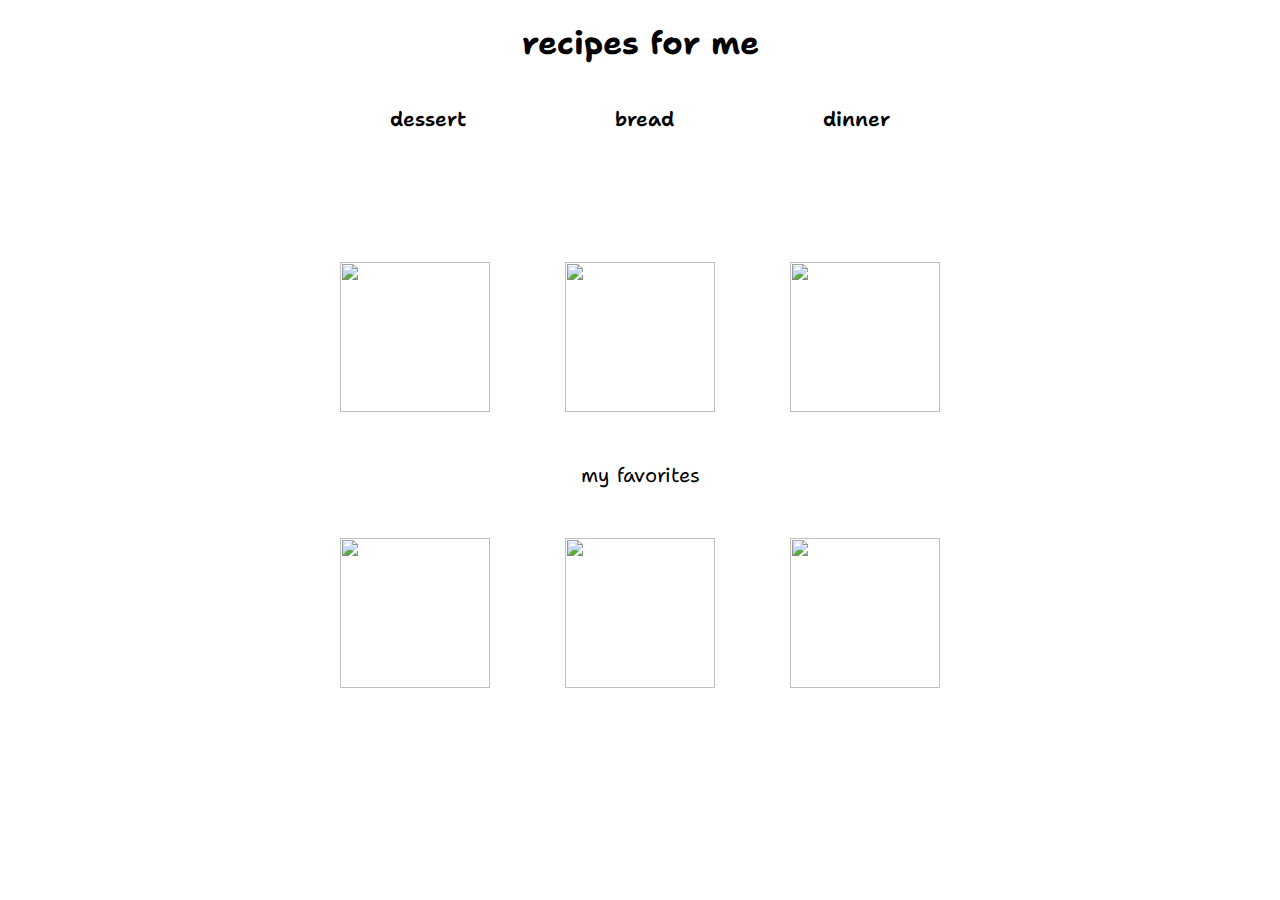
==== src/index.html @ 1fc41c30 "lets recipe" ====
<!DOCTYPE html>
<html lang="en">
<head>
    <meta charset="UTF-8">
    <meta name="viewport" content="width=device-width, initial-scale=1.0">
    <link rel="preconnect" href="https://fonts.googleapis.com">
    <link rel="preconnect" href="https://fonts.gstatic.com" crossorigin>
    <link href="https://fonts.googleapis.com/css2?family=Shantell+Sans:ital,wght@0,300..800;1,300..800&display=swap"
        rel="stylesheet">
    <link href="style.css" rel="stylesheet">
    <title>my recipes</title>
</head>
<body>
    <div class="container">
        <h1 id="title">recipes for me</h1>

        <div class="categories">
            <a href="dessert.html">dessert</a>
            <a href="bread.html">bread</a>
            <a href="dinner.html">dinner</a>
        </div>

        <div class="display">
            <div class="first-group">
                <img class="display-img" src="images/cookies.png">
                <img class="display-img" src="images/brownies.png">
                <img class="display-img" src="images/cinnamonrolls.png">
            </div>
        
            <div id="display-title">my favorites</div>

            <div class="second-group">
                <img class="display-img" src="images/cookies.png">
                <img class="display-img" src="images/brownies.png">
                <img class="display-img" src="images/cinnamonrolls.png">
            </div>
        </div>
    </div>
</body>
</html>
---- src/style.css ----
body {
    margin: 0px;
    padding: 0px;
    font-family: "Shantell Sans", sans-serif;
}

.container {
    display: flex;
    justify-content: center;
    align-items: center;
    flex-direction: column;
    width: 100%;
    height: 100%;
}

a {
    text-decoration: none;
    color: black;
    font-size: 20px;
    margin: 20px;
    font-weight: 600;
}

.categories {
    display: flex;
    justify-content: space-around;
    width: 650px;
    margin-bottom: 100px;
}

.display {
    display: flex;
    flex-direction: column;
    justify-content: center;
    align-items: center;
}

.first-group {
    margin: 10px;
    display: flex;
    width: 600px;
    justify-content: space-between;
}

#display-title {
    margin: 40px;
    font-size: 20px;
}

.second-group {
    margin: 10px;
    display: flex;
    width: 600px;
    justify-content: space-between;
}

.display-img {
    width: 150px;
    height: 150px;
}
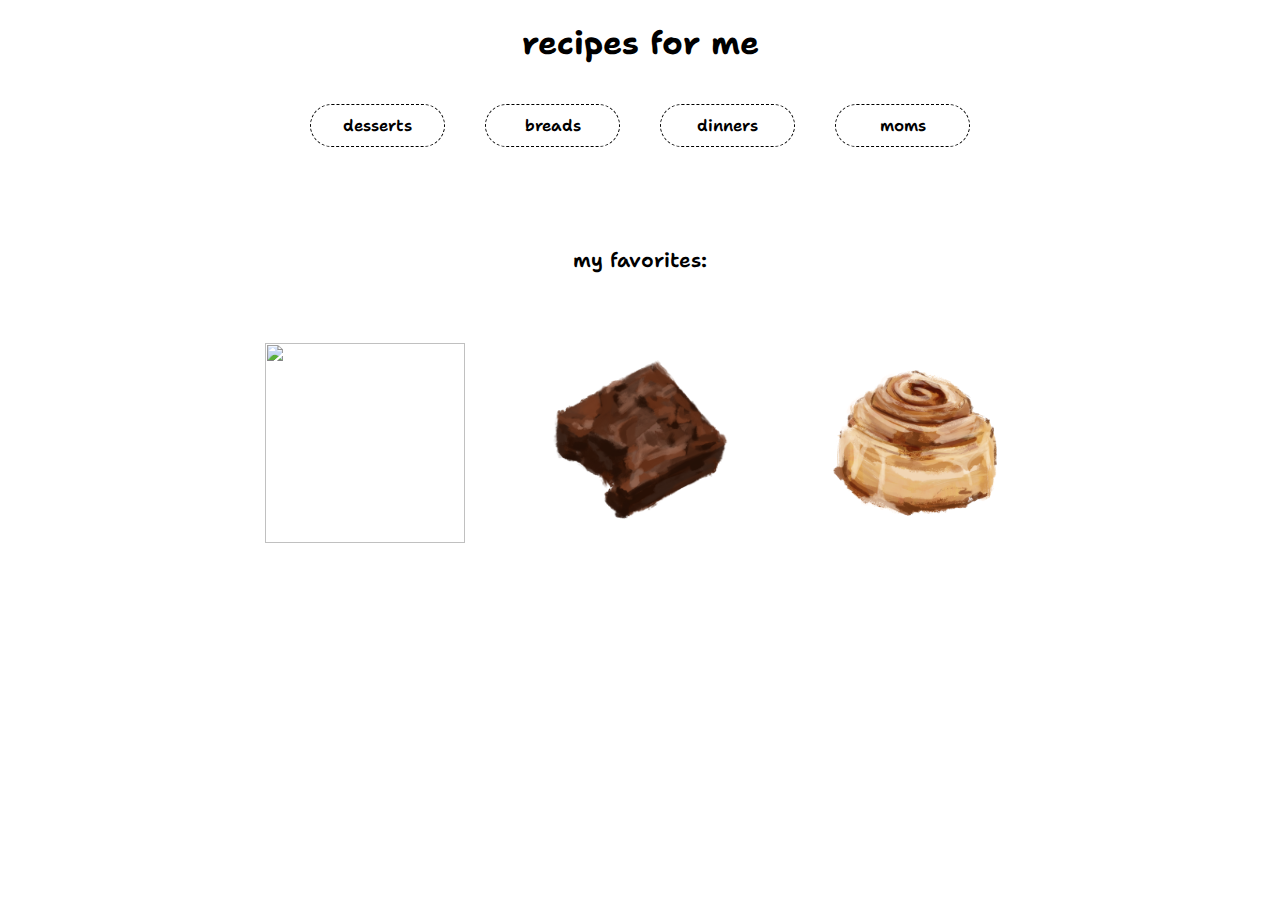
==== commit 662eb5d6: "brownies done" ====
--- a/src/index.html
+++ b/src/index.html
@@ -8,6 +8,7 @@
     <link href="https://fonts.googleapis.com/css2?family=Shantell+Sans:ital,wght@0,300..800;1,300..800&display=swap"
         rel="stylesheet">
     <link href="style.css" rel="stylesheet">
+    <script src="index.js" defer></script>
     <title>my recipes</title>
 </head>
 <body>
@@ -15,26 +16,22 @@
         <h1 id="title">recipes for me</h1>
 
         <div class="categories">
-            <a href="dessert.html">dessert</a>
-            <a href="bread.html">bread</a>
-            <a href="dinner.html">dinner</a>
+            <a href="dessert.html">desserts</a>
+            <a href="bread.html">breads</a>
+            <a href="dinner.html">dinners</a>
+            <a href="moms.html">moms</a>
         </div>
 
         <div class="display">
+            <div id="display-title">my favorites:</div>
             <div class="first-group">
-                <img class="display-img" src="images/cookies.png">
-                <img class="display-img" src="images/brownies.png">
-                <img class="display-img" src="images/cinnamonrolls.png">
-            </div>
-        
-            <div id="display-title">my favorites</div>
-
-            <div class="second-group">
-                <img class="display-img" src="images/cookies.png">
-                <img class="display-img" src="images/brownies.png">
-                <img class="display-img" src="images/cinnamonrolls.png">
+                <img class="display-img" src="images/chococookie.png">
+                <img id="brownie" class="display-img" src="images/brownie.png">
+                <img class="display-img" src="images/cinnamonroll.png">
             </div>
         </div>
+        
+        
     </div>
 </body>
 </html>--- a/src/style.css
+++ b/src/style.css
@@ -16,16 +16,29 @@
 a {
     text-decoration: none;
     color: black;
-    font-size: 20px;
+    font-size: 16px;
     margin: 20px;
     font-weight: 600;
+    border-radius: 24px;
+    border: 1px dashed black;
+    padding: 10px;
+    width: 140px;
+    text-align: center;
+}
+
+a:hover {
+    background-color: rgb(236, 222, 244);
+}
+
+#title {
+    margin-bottom: 20px;
 }
 
 .categories {
     display: flex;
     justify-content: space-around;
-    width: 650px;
-    margin-bottom: 100px;
+    width: 700px;
+    margin-bottom: 40px;
 }
 
 .display {
@@ -38,24 +51,24 @@
 .first-group {
     margin: 10px;
     display: flex;
-    width: 600px;
+    width: 750px;
     justify-content: space-between;
+    align-items: center;
 }
 
 #display-title {
     margin: 40px;
     font-size: 20px;
-}
-
-.second-group {
-    margin: 10px;
-    display: flex;
-    width: 600px;
-    justify-content: space-between;
+    font-weight: 600;
 }
 
 .display-img {
-    width: 150px;
-    height: 150px;
+    width: 200px;
+    height: 200px;
 }
 
+#brownie {
+    width: 240px;
+    height: 240px;
+}
+
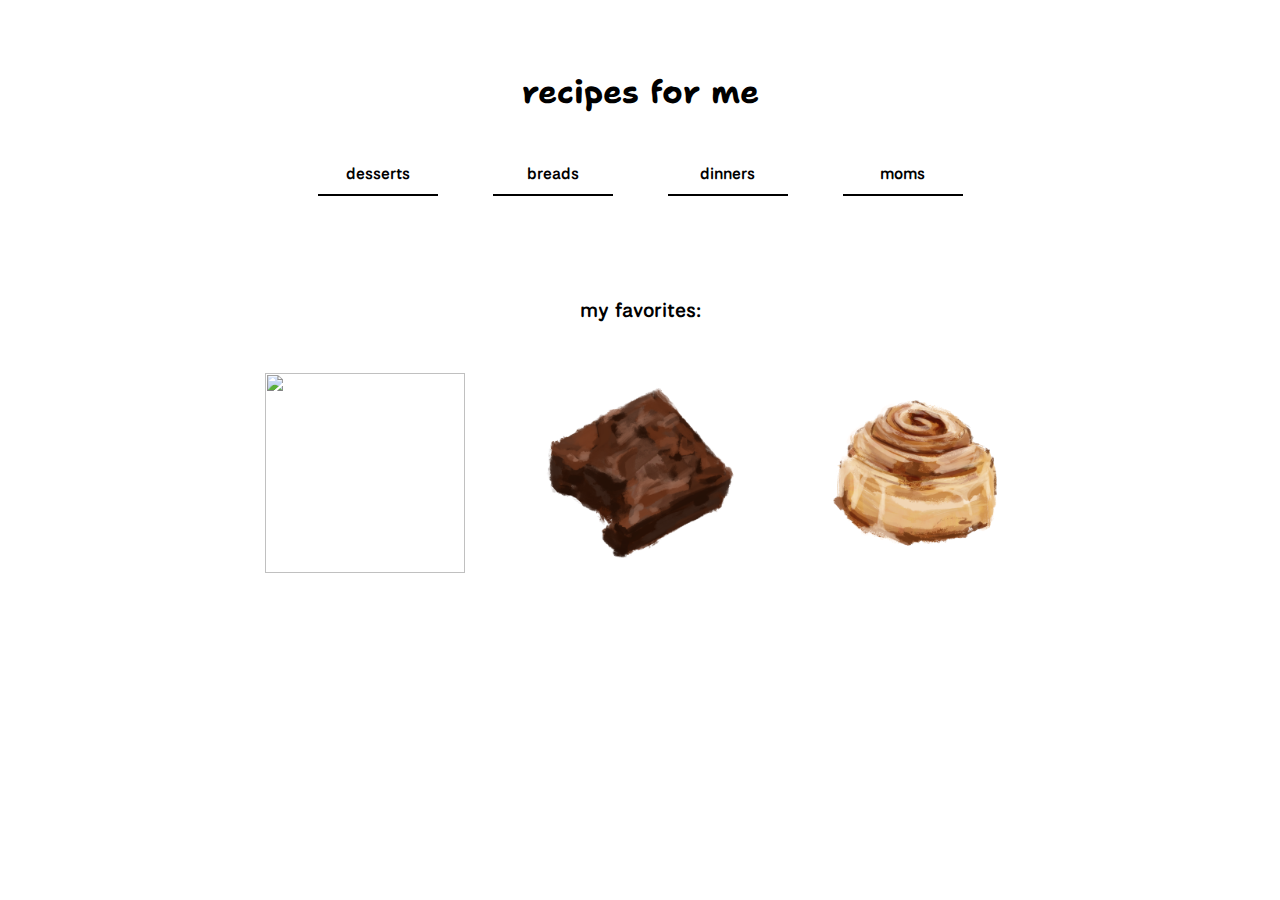
==== commit d65df7a3: "time for the hard part" ====
--- a/src/index.html
+++ b/src/index.html
@@ -7,6 +7,9 @@
     <link rel="preconnect" href="https://fonts.gstatic.com" crossorigin>
     <link href="https://fonts.googleapis.com/css2?family=Shantell+Sans:ital,wght@0,300..800;1,300..800&display=swap"
         rel="stylesheet">
+    <link rel="preconnect" href="https://fonts.googleapis.com">
+    <link rel="preconnect" href="https://fonts.gstatic.com" crossorigin>
+    <link href="https://fonts.googleapis.com/css2?family=National+Park:wght@200..800&display=swap" rel="stylesheet">
     <link href="style.css" rel="stylesheet">
     <script src="index.js" defer></script>
     <title>my recipes</title>
--- a/src/style.css
+++ b/src/style.css
@@ -1,7 +1,7 @@
 body {
     margin: 0px;
     padding: 0px;
-    font-family: "Shantell Sans", sans-serif;
+    font-family: "National Park", sans-serif;
 }
 
 .container {
@@ -19,19 +19,20 @@
     font-size: 16px;
     margin: 20px;
     font-weight: 600;
-    border-radius: 24px;
-    border: 1px dashed black;
+    border-bottom: 2px solid black;
     padding: 10px;
-    width: 140px;
+    width: 100px;
     text-align: center;
 }
 
 a:hover {
-    background-color: rgb(236, 222, 244);
+    border: none;
 }
 
 #title {
+    margin-top: 70px;
     margin-bottom: 20px;
+    font-family: "Shantell sans", sans-serif;
 }
 
 .categories {
@@ -67,8 +68,4 @@
     height: 200px;
 }
 
-#brownie {
-    width: 240px;
-    height: 240px;
-}
 
